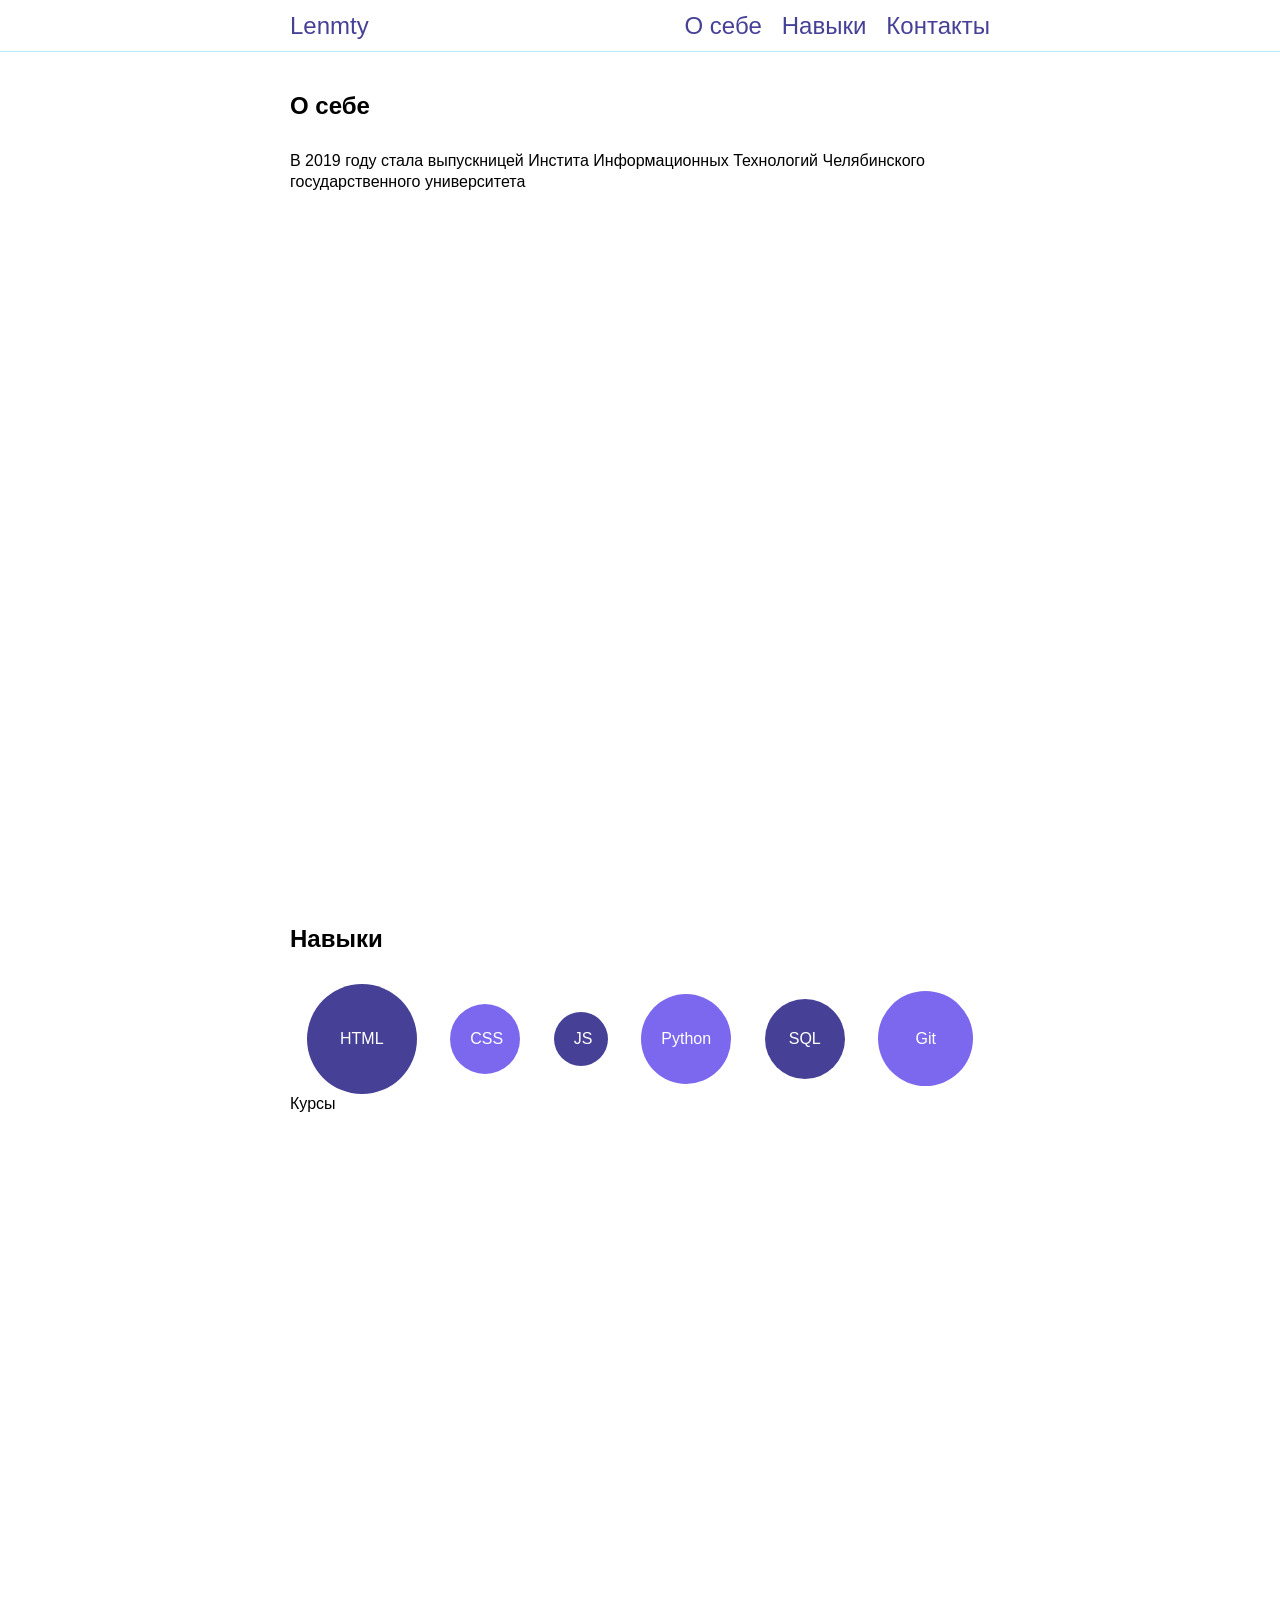
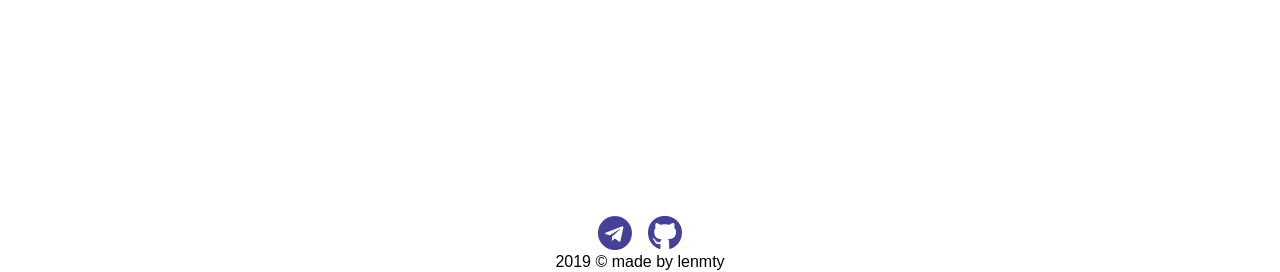
==== index.html @ eab0dadd "responsive des" ====
<!DOCTYPE html>
<html>
	<head>
		<meta charset="utf-8">
		<meta name="viewport" content="width=device-width, initial-scale=1">
		<link rel="stylesheet" type="text/css" href="css/style.css">
		<link rel="stylesheet" type="text/css" href="https://cdnjs.cloudflare.com/ajax/libs/font-awesome/5.11.2/css/all.min.css">
		<title>LENMTY</title>
	</head>
	<body>
		<div class="container">
			<nav class="navigation">
				<section>
					<a class="nav-title" href="index.html">Lenmty</a>
					<ul class="nav-menu">
						<li><a class="page-scroll" href="#about">О себе</a></li> 
						<!-- опыт, образование -->
						<li><a class="page-scroll" href="#skills">Навыки</a></li>
						<li><a class="page-scroll" href="#contact">Контакты</a></li>
					</ul>
				</section>
			</nav>
			<div class="header section"></div>
			<div class="content">
				<section>
					<div id="about" class="section about">
						<h1>О себе</h1>
						В 2019 году стала выпускницей Инстита Информационных Технологий Челябинского государственного университета
					</div>
					<div id="skills" class="section skills">
						<h1>Навыки</h1>
						<!-- кружочки как в презентации у Никиты -->
						<div class="rounded">
							<div class="html">HTML</div>
							<div class="css">CSS</div>
							<div class="js">JS</div>
							<div class="python">Python</div>
							<div class="sql">SQL</div>
							<div class="git">Git</div>
						</div>
						Курсы
					</div>
				</section>
			</div>
			<footer class="footer">
				<section>
					<ul id="contact" class="section contact">
						<li>
							<a href="" target="_blank">
								<i class="fab fa-telegram"></i>
							</a>
						</li>  
						<li>
							<a href="" target="_blank">
								<i class="fab fa-github"></i>
							</a>
						</li>
					</ul>
					<p>2019 © made by lenmty</p>
				</section>
			</footer>
		</div>
		
		<!-- Smooth Scroll -->
		<script src="https://cdnjs.cloudflare.com/ajax/libs/jquery/3.4.1/jquery.min.js"></script>

		<script src="js/script.js"></script>
		
	</body>
</html>
---- css/style.css ----
* { margin: 0; padding: 0; }

html {
	/*scroll-behavior: smooth;   не будет работать в edge и safari */
}

body {
	line-height: 1.3;
	font-family: Roboto, Arial, sans-serif;
	/*font-size: 14px;
	color: black*/
}

a {
	text-decoration: none;
	outline: none;
	color: #464196;
	/*font-weight: bold;*/
	transition: .3s;
	/*	transition: all .2s linear;
    -moz-transition: all .2s linear;
    -webkit-transition: all .2s linear;
    -o-transition: all .2s linear;*/
}

a.active {
	text-shadow: 0px 0px 2px rgba(0,191,255,0.7);
}

a:hover {
	color: #7B68EE;
}

ul {
	list-style-type: none;
}

.container {
	display: flex;
	flex-direction: column;
	max-width: 100%;
}

.navigation {
	width: 100%;
	padding: 10px 0;
	font-size: 24px;
	position: fixed;
	background: rgba(255,255,255,0.5);
	border-bottom: 1px solid rgba(0,191,255,0.3);
	/*z-index: 9999;*/
}

.navigation section {
	max-width: 700px;
	margin: 0 auto;
}

.nav-title {
	display: block;
	float: left;
}

.nav-menu {
	display: flex;
	float: right;
}

.nav-menu li {
	text-align: center;
	margin-left: 20px;
}

.header {
	height: 60px;
}

.content section,
.footer section {
	max-width: 700px; /*960*/
	margin: 0 auto;
}

.footer section {
	text-align: center;
}

.content section > div {
	margin-bottom: 700px;
}

.about,
.skills {
	padding-top: 30px;
}





h1 {
	margin-bottom: 30px;
}

div.rounded {
	display: flex;
	flex-wrap: wrap;
	justify-content: space-around;
	align-items: center;
}

.rounded > div {
	width: 80px;
	height: 80px;
	background: #464196;
	color: #fff;
	border-radius: 50%;
	text-align: center;
	padding: 20px;
}

div.rounded > div:nth-child(even) {
	background: #7B68EE;
}

div.html { width: 70px; height: 70px; line-height: 70px; }
div.css { width: 30px; height: 30px; line-height: 30px; }
div.js { width: 14px; height: 14px; line-height: 14px; transition: 1s; }
div.js:hover { transform: scale(2); }
div.python { width: 50px; height: 50px; line-height: 50px; }
div.sql { width: 40px; height: 40px; line-height: 40px; }
div.git { width: 55px; height: 55px; line-height: 55px; }

ul.contact {
	display: flex;
	justify-content: center;
}

ul.contact > li {
	min-width: 50px;
	max-width: 50px;
}

.fab {
	font-size: 35px;
}

@media (max-width: 480px) {
.nav-title {
	display: none;
}

.nav-menu {
	display: flex;
	width: 100%;
	justify-content: space-around;
}

.nav-menu li {
	text-align: center;
	margin-left: 0;
}

}
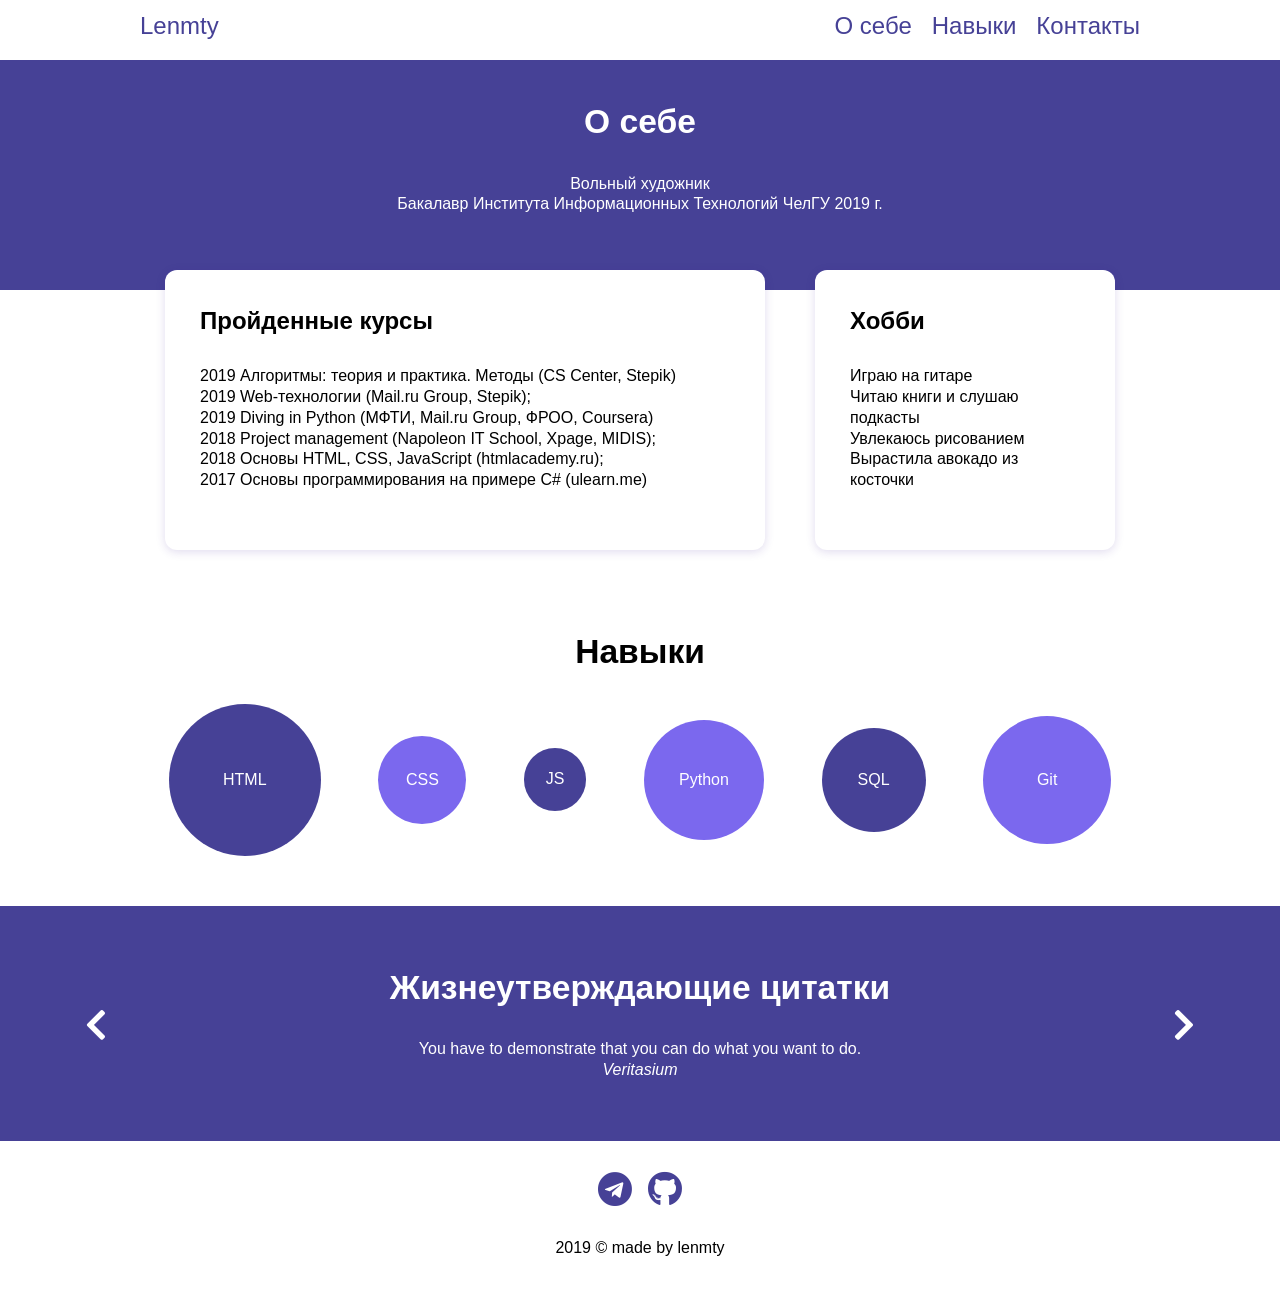
==== commit 9bfa0c38: "content was added" ====
--- a/index.html
+++ b/index.html
@@ -13,23 +13,48 @@
 				<section>
 					<a class="nav-title" href="index.html">Lenmty</a>
 					<ul class="nav-menu">
-						<li><a class="page-scroll" href="#about">О себе</a></li> 
-						<!-- опыт, образование -->
+						<li><a class="page-scroll" href="#about">О себе</a></li>
 						<li><a class="page-scroll" href="#skills">Навыки</a></li>
 						<li><a class="page-scroll" href="#contact">Контакты</a></li>
 					</ul>
 				</section>
 			</nav>
-			<div class="header section"></div>
+			<div class="nav section"></div>
 			<div class="content">
+				<div id="about" class="section about">
+					<header class="header">
+						<h1>О себе</h1>
+						<p>Вольный художник</p>
+						Бакалавр Института Информационных Технологий ЧелГУ 2019 г.
+					</header>
+					<section>
+						<div class="cards">
+							<div class="courses">
+								<h2>Пройденные курсы</h2>
+								<ul>
+									<li>2019 Алгоритмы: теория и практика. Методы (CS Center, Stepik)</li>
+									<li>2019 Web-технологии (Mail.ru Group, Stepik);</li>
+									<li>2019 Diving in Python (МФТИ, Mail.ru Group, ФРОО, Coursera)</li>
+									<li>2018 Project management (Napoleon IT School, Xpage, MIDIS);</li>
+									<li>2018 Основы HTML, CSS, JavaScript (htmlacademy.ru);</li>
+									<li>2017 Основы программирования на примере C# (ulearn.me)</li>
+								</ul>
+							</div>
+							<div class="hobbies">
+								<h2>Хобби</h2>
+								<ul>
+									<li>Играю на гитаре</li>
+									<li>Читаю книги и слушаю подкасты</li>
+									<li>Увлекаюсь рисованием</li>
+									<li>Вырастила авокадо из косточки</li>					
+								</ul>
+							</div>				
+						</div>
+					</section>
+				</div>
 				<section>
-					<div id="about" class="section about">
-						<h1>О себе</h1>
-						В 2019 году стала выпускницей Инстита Информационных Технологий Челябинского государственного университета
-					</div>
 					<div id="skills" class="section skills">
 						<h1>Навыки</h1>
-						<!-- кружочки как в презентации у Никиты -->
 						<div class="rounded">
 							<div class="html">HTML</div>
 							<div class="css">CSS</div>
@@ -38,20 +63,42 @@
 							<div class="sql">SQL</div>
 							<div class="git">Git</div>
 						</div>
-						Курсы
 					</div>
 				</section>
+				<div class="carousel section">
+					<h1>Жизнеутверждающие цитатки</h1>
+					<div class="rules">
+						<div class="active">
+							<p>You have to demonstrate that you can do what you want to do.</p>
+							<i>Veritasium</i>
+						</div>
+						<div>
+							<p>Секрет успеха в правильном алгоритме.</p>
+							<i>Курс по алгоритмам</i>
+						</div>
+						<div>
+							<p>Вы в своей жизни должны жить.</p>
+							<i>Декан</i>
+						</div>
+					</div>
+					<a href="/" class="prev">
+						<i class="fa fa-chevron-left" aria-hidden="true"></i>
+					</a>
+					<a href="/" class="next">
+						<i class="fa fa-chevron-right" aria-hidden="true"></i>
+					</a>
+				</div>
 			</div>
 			<footer class="footer">
 				<section>
 					<ul id="contact" class="section contact">
 						<li>
-							<a href="" target="_blank">
+							<a href="https://t.me/CatDoge" target="_blank">
 								<i class="fab fa-telegram"></i>
 							</a>
 						</li>  
 						<li>
-							<a href="" target="_blank">
+							<a href="https://github.com/lenmty" target="_blank">
 								<i class="fab fa-github"></i>
 							</a>
 						</li>
@@ -61,10 +108,7 @@
 			</footer>
 		</div>
 		
-		<!-- Smooth Scroll -->
 		<script src="https://cdnjs.cloudflare.com/ajax/libs/jquery/3.4.1/jquery.min.js"></script>
-
 		<script src="js/script.js"></script>
-		
 	</body>
 </html>
--- a/css/style.css
+++ b/css/style.css
@@ -1,30 +1,25 @@
 * { margin: 0; padding: 0; }
-
-html {
-	/*scroll-behavior: smooth;   не будет работать в edge и safari */
-}
 
 body {
 	line-height: 1.3;
 	font-family: Roboto, Arial, sans-serif;
-	/*font-size: 14px;
-	color: black*/
+}
+
+h1 {
+	text-align: center;
+	margin-bottom: 30px;
+	font-size: 2.1em;
 }
 
 a {
 	text-decoration: none;
 	outline: none;
 	color: #464196;
-	/*font-weight: bold;*/
-	transition: .3s;
-	/*	transition: all .2s linear;
-    -moz-transition: all .2s linear;
-    -webkit-transition: all .2s linear;
-    -o-transition: all .2s linear;*/
+	transition: all .3s linear;
 }
 
 a.active {
-	text-shadow: 0px 0px 2px rgba(0,191,255,0.7);
+	text-shadow: 0px 0px 2px #7B68EE;
 }
 
 a:hover {
@@ -46,14 +41,13 @@
 	padding: 10px 0;
 	font-size: 24px;
 	position: fixed;
-	background: rgba(255,255,255,0.5);
-	border-bottom: 1px solid rgba(0,191,255,0.3);
-	/*z-index: 9999;*/
+	background: #fff;
 }
 
 .navigation section {
-	max-width: 700px;
+	max-width: 1000px;
 	margin: 0 auto;
+	padding: 0 10px;
 }
 
 .nav-title {
@@ -71,38 +65,60 @@
 	margin-left: 20px;
 }
 
+.nav {
+	height: 60px;
+}
+
 .header {
-	height: 60px;
+	background: #464196;
+	color: #fff;
+	text-align: center;
+	min-height: 150px;
+	padding: 40px 0;
+}
+
+.cards {
+	margin-top: -20px;
+	margin-bottom: 50px;
+	display: flex;
+	justify-content: space-around;
+}
+
+.cards h2 {
+	margin-bottom: 30px;
+}
+
+.courses,
+.hobbies {
+	box-sizing: border-box;
+	padding: 35px 35px;
+	border-radius: 12px;
+	min-height: 280px;
+	box-shadow: 0 2px 10px 0 rgba(60, 28, 151, 0.16);
+	background: #fff;
+	text-align: left;
+}
+
+.courses {
+	width: 60%;
+}
+
+.hobbies {
+	width: 30%;
 }
 
 .content section,
 .footer section {
-	max-width: 700px; /*960*/
+	max-width: 1000px;
 	margin: 0 auto;
 }
 
-.footer section {
-	text-align: center;
-}
-
-.content section > div {
-	margin-bottom: 700px;
-}
-
-.about,
 .skills {
 	padding-top: 30px;
-}
-
-
-
-
-
-h1 {
-	margin-bottom: 30px;
-}
-
-div.rounded {
+	margin-bottom: 50px;
+}
+
+.rounded {
 	display: flex;
 	flex-wrap: wrap;
 	justify-content: space-around;
@@ -119,33 +135,90 @@
 	padding: 20px;
 }
 
-div.rounded > div:nth-child(even) {
+.rounded > div:nth-child(even) {
 	background: #7B68EE;
 }
 
-div.html { width: 70px; height: 70px; line-height: 70px; }
-div.css { width: 30px; height: 30px; line-height: 30px; }
-div.js { width: 14px; height: 14px; line-height: 14px; transition: 1s; }
+div.html { width: 7em; height: 7em; line-height: 7em; }
+div.css { width: 3em; height: 3em; line-height: 3em; }
+div.js { width: 1.4em; height: 1.4em; line-height: 1.4em; transition: 1s; }
 div.js:hover { transform: scale(2); }
-div.python { width: 50px; height: 50px; line-height: 50px; }
-div.sql { width: 40px; height: 40px; line-height: 40px; }
-div.git { width: 55px; height: 55px; line-height: 55px; }
-
-ul.contact {
+div.python { width: 5em; height: 5em; line-height: 5em; }
+div.sql { width: 4em; height: 4em; line-height: 4em; }
+div.git { width: 5.5em; height: 5.5em; line-height: 5.5em; }
+
+.carousel {
+	padding: 60px 0;
+	background: #464196;
+	color: #fff;
+	text-align: center;
+	position: relative;
+}
+
+.rules div {
+	display: none;
+}
+
+.rules div.active {
+	display: block;
+}
+
+.prev,
+.next {
+	position: absolute;
+	width: 15%;
+	color: #fff;
+	top: 43%;
+}
+
+.prev {
+	left: 0;
+}
+
+.next {
+	right: 0;
+}
+
+.footer {
+	padding: 30px 0;
+}
+
+.footer section {
+	text-align: center;
+}
+
+.contact {
 	display: flex;
 	justify-content: center;
-}
-
-ul.contact > li {
+	margin-bottom: 30px;
+}
+
+.contact > li {
 	min-width: 50px;
 	max-width: 50px;
 }
 
-.fab {
+.fab,
+.fa {
 	font-size: 35px;
 }
 
-@media (max-width: 480px) {
+@media (max-width: 700px) {
+.header {
+	padding: 40px 20px;
+}
+
+.cards {
+	flex-wrap: wrap;
+}
+
+.cards > div {
+	width: 90%;
+	margin-bottom: 10px;
+}
+}
+
+@media (max-width: 490px) {
 .nav-title {
 	display: none;
 }
@@ -161,4 +234,21 @@
 	margin-left: 0;
 }
 
+.header {
+	padding: 40px 20px;
+}
+
+.cards {
+	flex-wrap: wrap;
+	margin-bottom: 20px;
+}
+
+.cards > div {
+	width: 90%;
+	margin-bottom: 10px;
+}
+
+.carousel {
+	padding: 60px 20px;
+}
 }
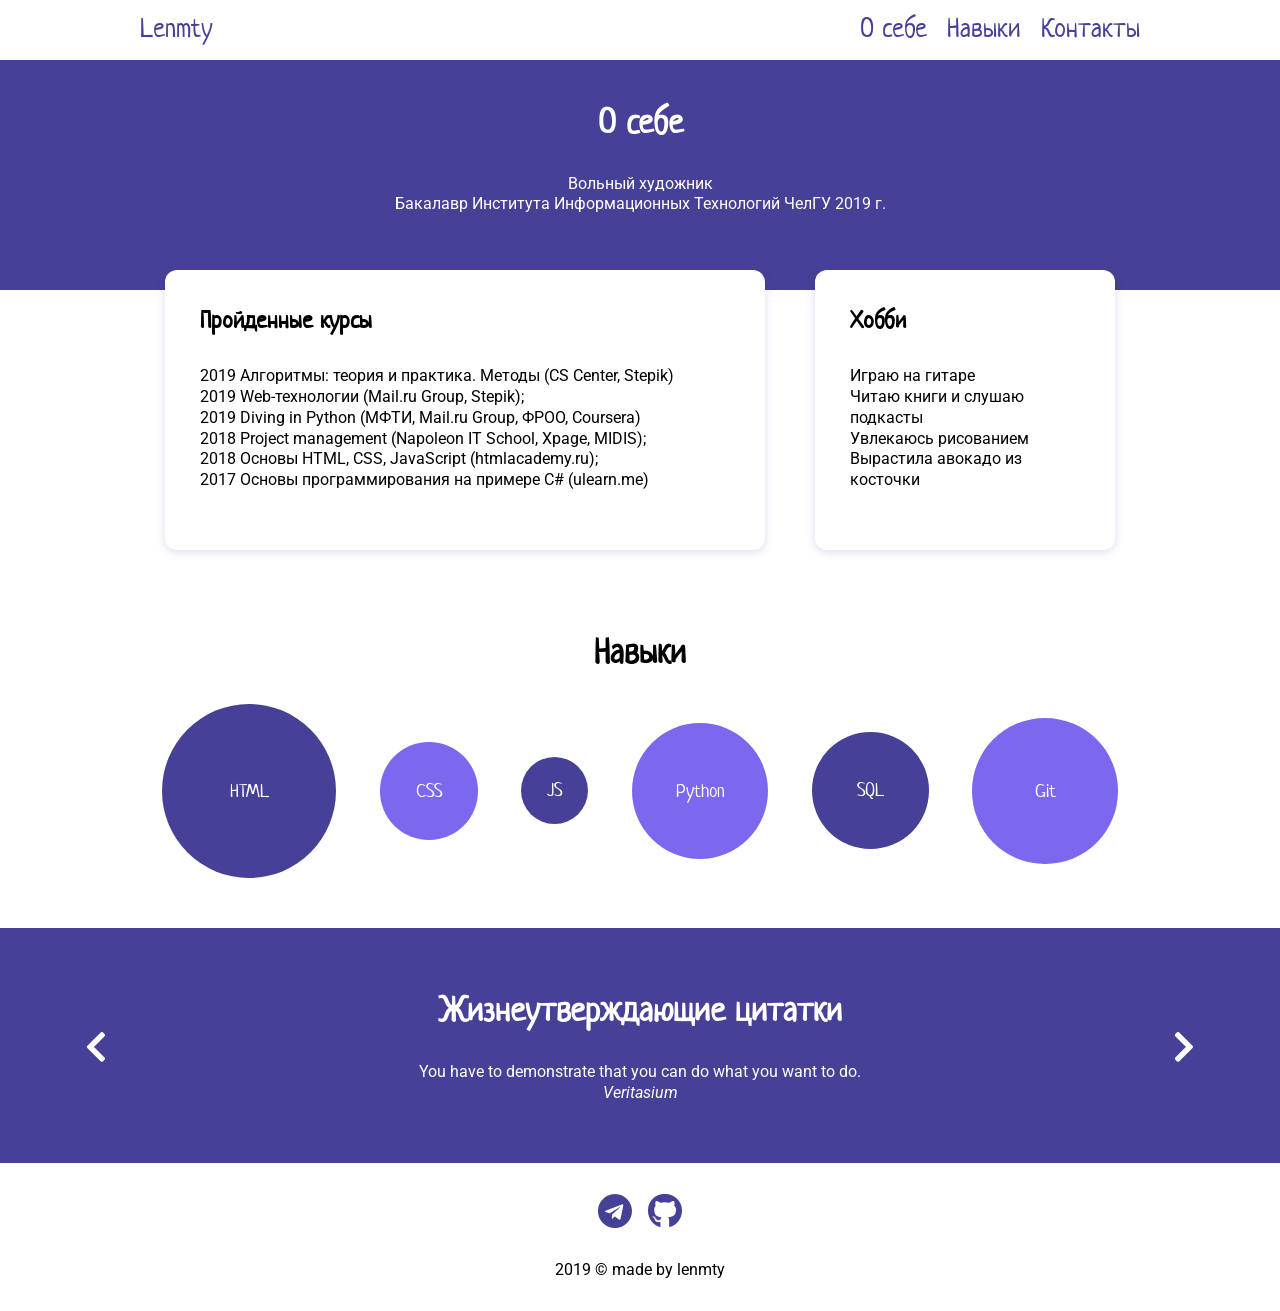
==== commit f42d4943: "some fonts" ====
--- a/index.html
+++ b/index.html
@@ -5,6 +5,7 @@
 		<meta name="viewport" content="width=device-width, initial-scale=1">
 		<link rel="stylesheet" type="text/css" href="css/style.css">
 		<link rel="stylesheet" type="text/css" href="https://cdnjs.cloudflare.com/ajax/libs/font-awesome/5.11.2/css/all.min.css">
+		<link href="https://fonts.googleapis.com/css?family=Neucha|Roboto&display=swap" rel="stylesheet"> 
 		<title>LENMTY</title>
 	</head>
 	<body>
@@ -93,12 +94,12 @@
 				<section>
 					<ul id="contact" class="section contact">
 						<li>
-							<a href="https://t.me/CatDoge" target="_blank">
+							<a href="https://t.me/CatDoge" target="_blank" title="telegram">
 								<i class="fab fa-telegram"></i>
 							</a>
 						</li>  
 						<li>
-							<a href="https://github.com/lenmty" target="_blank">
+							<a href="https://github.com/lenmty" target="_blank" title="github">
 								<i class="fab fa-github"></i>
 							</a>
 						</li>
--- a/css/style.css
+++ b/css/style.css
@@ -9,6 +9,7 @@
 	text-align: center;
 	margin-bottom: 30px;
 	font-size: 2.1em;
+	font-family: 'Neucha', cursive;
 }
 
 a {
@@ -16,6 +17,7 @@
 	outline: none;
 	color: #464196;
 	transition: all .3s linear;
+	font-family: 'Neucha', cursive;
 }
 
 a.active {
@@ -39,7 +41,7 @@
 .navigation {
 	width: 100%;
 	padding: 10px 0;
-	font-size: 24px;
+	font-size: 1.7em;
 	position: fixed;
 	background: #fff;
 }
@@ -86,6 +88,7 @@
 
 .cards h2 {
 	margin-bottom: 30px;
+	font-family: 'Neucha', cursive;
 }
 
 .courses,
@@ -133,6 +136,8 @@
 	border-radius: 50%;
 	text-align: center;
 	padding: 20px;
+	font-family: 'Neucha', cursive;
+	font-size: 1.2em;
 }
 
 .rounded > div:nth-child(even) {
@@ -248,6 +253,10 @@
 	margin-bottom: 10px;
 }
 
+.rounded > div {
+	font-size: 1em;
+}
+
 .carousel {
 	padding: 60px 20px;
 }
